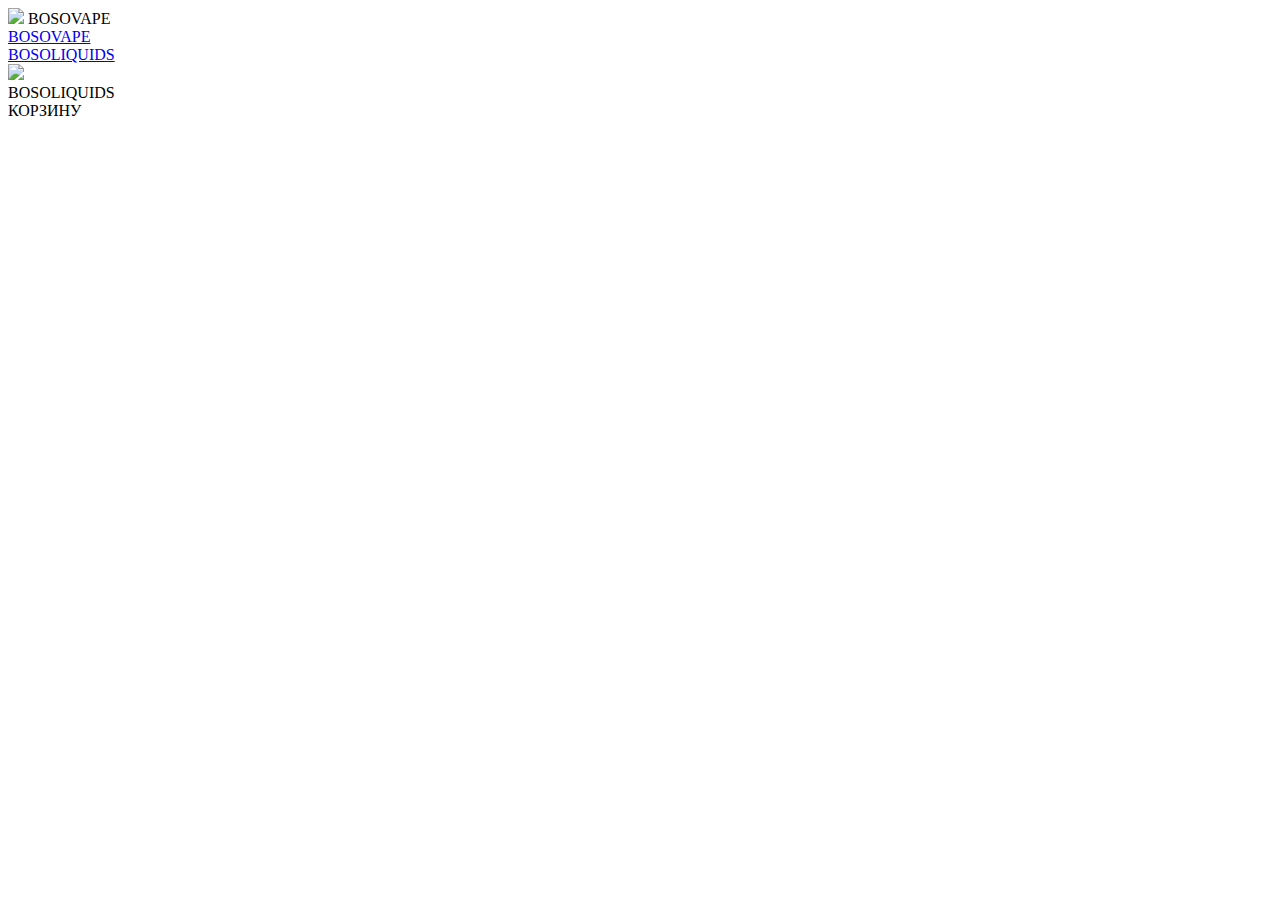
==== bosoliquids.html @ 415d77c1 "Create bosoliquids.html" ====
<!DOCTYPE html>
<html lang="ru">
<head>
    <meta charset="UTF-8">
    <meta http-equiv="X-UA-Compatible" content="IE=edge">
    <meta name="viewport" content="width=device-width, user-scalable=no">
    <link rel="stylesheet" href="style.css">
    <title>BOSOVAPE</title>
</head>
<body>
    <div class="header">
        <div class="header_block">
            <div class="header_logo">
                <img class="header_img" src="img/logo.png">
                BOSOVAPE
            </div>
            <div class="header_menu">
                <a href="bosovape.html">
                    <div class="header_button">
                        BOSOVAPE
                    </div>
                </a>
                <a href="bosoliquids.html">
                    <div class="header_button">
                        BOSOLIQUIDS
                    </div>
                </a>
            </div>
        </div>
    </div>
    <div class="main">
        <div class="vape_group" id="vape_group">
            <div class="vape">
                <div class="vape_photo">
                    <img class="vape_img" src="img/liquids.png">
                </div>
                <div class="vape_info">
                    <div class="vape_name">
                        BOSOLIQUIDS
                    </div>
                </div>
                <div class="vape_buy">
                    <div class="vape_button_trash" onclick="button_trash.apply(this)">
                        КОРЗИНУ
                    </div>
                </div>
            </div>
        </div>
    </div>
    <script src="script.js"></script>
</body>
</html>
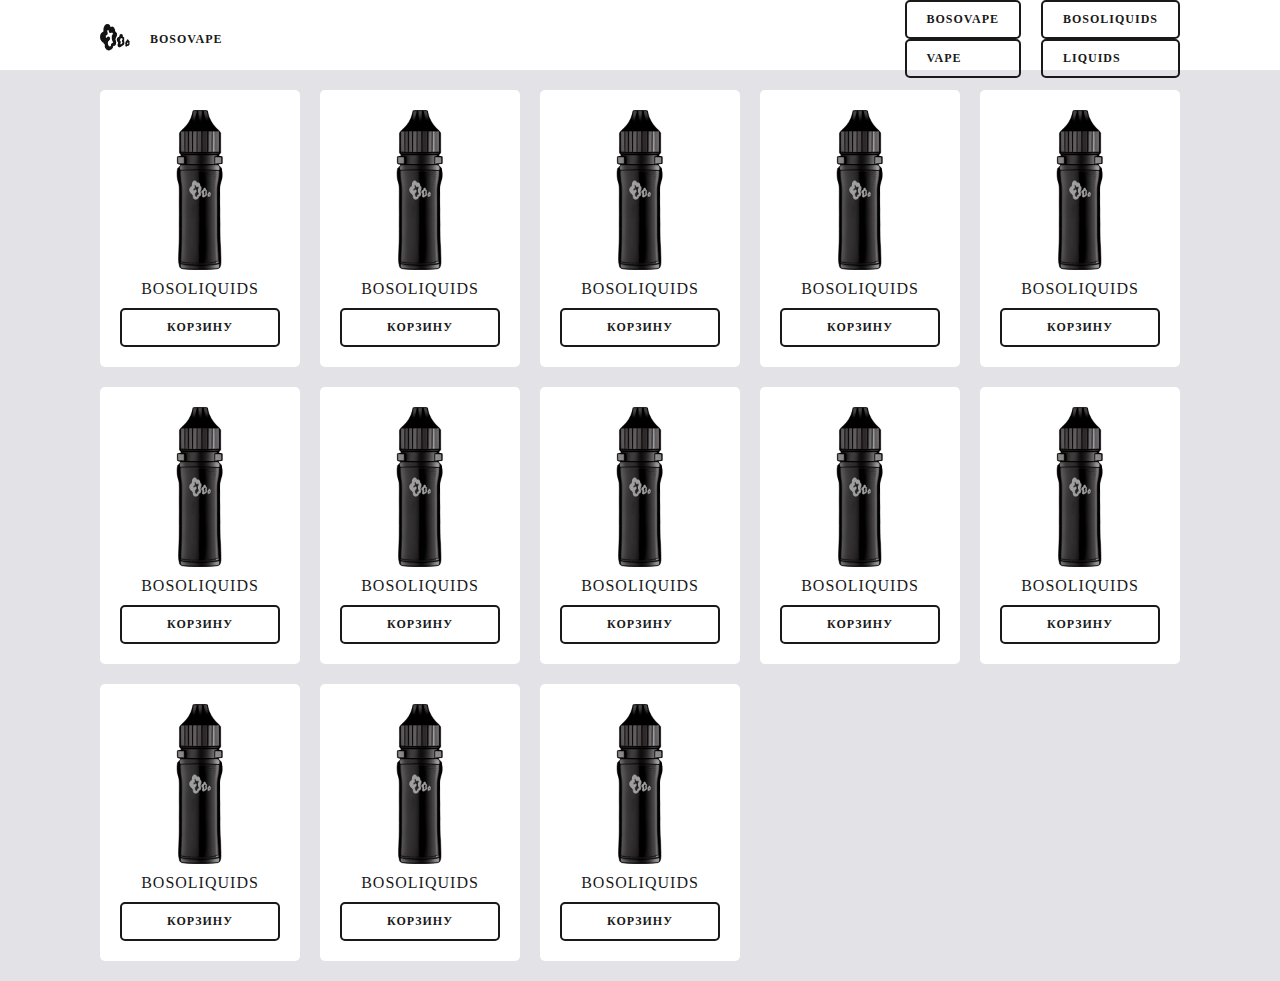
==== commit 21983560: "Update bosoliquids.html" ====
--- a/bosoliquids.html
+++ b/bosoliquids.html
@@ -12,17 +12,25 @@
         <div class="header_block">
             <div class="header_logo">
                 <img class="header_img" src="img/logo.png">
-                BOSOVAPE
+                <div class="header_logo_text">
+                    BOSOVAPE
+                </div>
             </div>
             <div class="header_menu">
-                <a href="bosovape.html">
-                    <div class="header_button">
+                <a href="index.html">
+                    <div class="header_button header_vape">
                         BOSOVAPE
+                    </div>
+                    <div class="header_button header_vape">
+                        VAPE
                     </div>
                 </a>
                 <a href="bosoliquids.html">
-                    <div class="header_button">
+                    <div class="header_button header_liquids">
                         BOSOLIQUIDS
+                    </div>
+                    <div class="header_button header_liquids">
+                        LIQUIDS
                     </div>
                 </a>
             </div>
--- a/style.css
+++ b/style.css
@@ -0,0 +1,101 @@
+:root{
+    --height: 30px;
+}
+*{
+    padding: 0;
+    margin: 0;
+    text-decoration: none;
+    list-style-type: none;
+    outline: none;
+    border: none;
+    box-sizing: border-box;
+    color: #191919;
+    font-family: SF Pro Display;
+    /* align-content: flex-start; */
+    transition: all 0.1s ease;
+    font-size: 12px;
+    letter-spacing: 1px;
+}
+::-webkit-scrollbar{
+    width: 0;
+}
+img{
+    width: 100%;
+}
+div, a{
+    display: grid;
+}
+body{
+    background: #e3e2e7;
+}
+.header{
+    display: block;
+    height: 70px;
+    background: #fff;
+    justify-content: center;
+}
+.header_block{
+    display: flex;
+    justify-content: space-between;
+    align-items: center;
+    gap: 20px;
+    max-width: 1120px;
+    margin: 0 auto;
+
+}
+.header_logo{
+    display: flex;
+    align-items: center;
+    font-size: 20px;
+    font-weight: 900;
+}
+.header_menu{
+    display: flex;
+    padding: 0 20px 0 0;
+    gap: 20px;
+}
+.header_img{
+    height: 70px;
+    width: auto;
+}
+.header_button{
+    border: 2px solid #191919;
+    padding: 10px 20px;
+    border-radius: 5px;
+    font-weight: bold;
+}
+.header_button:hover{
+    background: #191919;
+    color: #fff;
+}
+.main{
+    margin: 0 auto;
+    max-width: 1200px;
+    padding: 20px;
+}
+.vape_group{
+    grid-template-columns: repeat(auto-fit, 200px);
+    gap: 20px;
+    justify-content: center;
+}
+.vape{
+    width: 200px;
+    padding: 20px;
+    background: #fff;
+    border-radius: 5px;
+    gap: 10px;
+}
+.vape_name{
+    font-size: 16px;
+    justify-content: center;
+}
+.vape_button_trash{
+    border: 2px solid #191919;
+    justify-content: center;
+    padding: 10px;
+    border-radius: 5px;
+    font-weight: bold;
+    user-select: none;
+    background: rgb(255, 255, 255);
+    color: #191919;
+}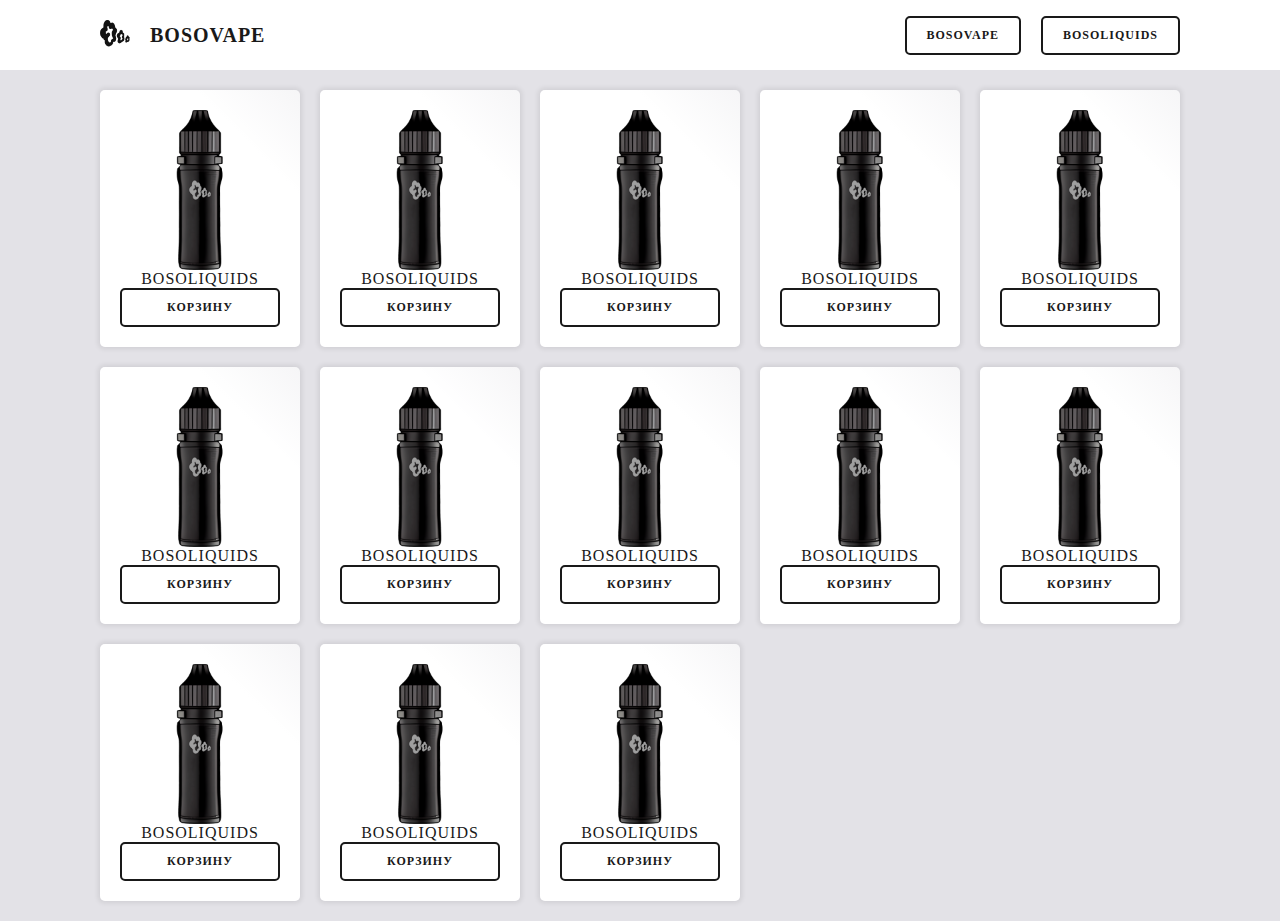
==== commit e8c6c9eb: "Update bosoliquids.html" ====
--- a/bosoliquids.html
+++ b/bosoliquids.html
@@ -39,17 +39,19 @@
     <div class="main">
         <div class="vape_group" id="vape_group">
             <div class="vape">
-                <div class="vape_photo">
-                    <img class="vape_img" src="img/liquids.png">
-                </div>
-                <div class="vape_info">
-                    <div class="vape_name">
-                        BOSOLIQUIDS
+                <div class="vape_setting">
+                    <div class="vape_photo">
+                        <img class="vape_img" src="img/liquids.png">
                     </div>
-                </div>
-                <div class="vape_buy">
-                    <div class="vape_button_trash" onclick="button_trash.apply(this)">
-                        КОРЗИНУ
+                    <div class="vape_info">
+                        <div class="vape_name">
+                            BOSOLIQUIDS
+                        </div>
+                    </div>
+                    <div class="vape_buy">
+                        <div class="vape_button_trash" onclick="button_trash.apply(this)">
+                            КОРЗИНУ
+                        </div>
                     </div>
                 </div>
             </div>
--- a/style.css
+++ b/style.css
@@ -38,7 +38,7 @@
     display: flex;
     justify-content: space-between;
     align-items: center;
-    gap: 20px;
+
     max-width: 1120px;
     margin: 0 auto;
 
@@ -46,6 +46,8 @@
 .header_logo{
     display: flex;
     align-items: center;
+}
+.header_logo_text{
     font-size: 20px;
     font-weight: 900;
 }
@@ -68,6 +70,12 @@
     background: #191919;
     color: #fff;
 }
+.header_vape:first-child, .header_liquids:first-child{
+    display: grid;
+}
+.header_vape:last-child, .header_liquids:last-child{
+    display: none;
+}
 .main{
     margin: 0 auto;
     max-width: 1200px;
@@ -79,11 +87,42 @@
     justify-content: center;
 }
 .vape{
-    width: 200px;
     padding: 20px;
     background: #fff;
     border-radius: 5px;
     gap: 10px;
+    box-shadow: 0 0 5px 1.25px #00000015;
+}
+.vape{
+	background: linear-gradient(45deg, #fff, #fff, rgb(0, 0, 0, 0.01), #fff);
+	background-size: 400%;
+	animation: gradient 1s ease ;
+}
+.vape:hover{
+    transform: scale(1.05);
+}
+@keyframes gradient {
+	0% {
+		background-position: 0% 100%;
+	}
+	50% {
+		background-position: 100% 0%;
+	}
+
+}
+.vape_img{
+    animation: showDiv 1s forwards;
+}
+@keyframes showDiv {
+  0%{
+    opacity: 0;
+  }
+  50% {
+    opacity: 0;
+  }
+  100%{
+    opacity: 1;
+  }
 }
 .vape_name{
     font-size: 16px;
@@ -96,6 +135,31 @@
     border-radius: 5px;
     font-weight: bold;
     user-select: none;
-    background: rgb(255, 255, 255);
+    background: none;
     color: #191919;
+}
+@media (max-width: 510px){
+    .header_logo_text{
+        display: none;
+    }
+    .vape_group{
+        grid-template-columns: 1fr 1fr;
+    }
+}
+@media (max-width: 390px){
+    .vape_group{
+        grid-template-columns: 1fr;
+    }
+    .header_menu{
+        gap: 10px;
+    }
+    .header_button{
+        padding: 10px;
+    }
+    .header_vape:first-child, .header_liquids:first-child{
+        display: none;
+    }
+    .header_vape:last-child, .header_liquids:last-child{
+        display: grid;
+    }
 }